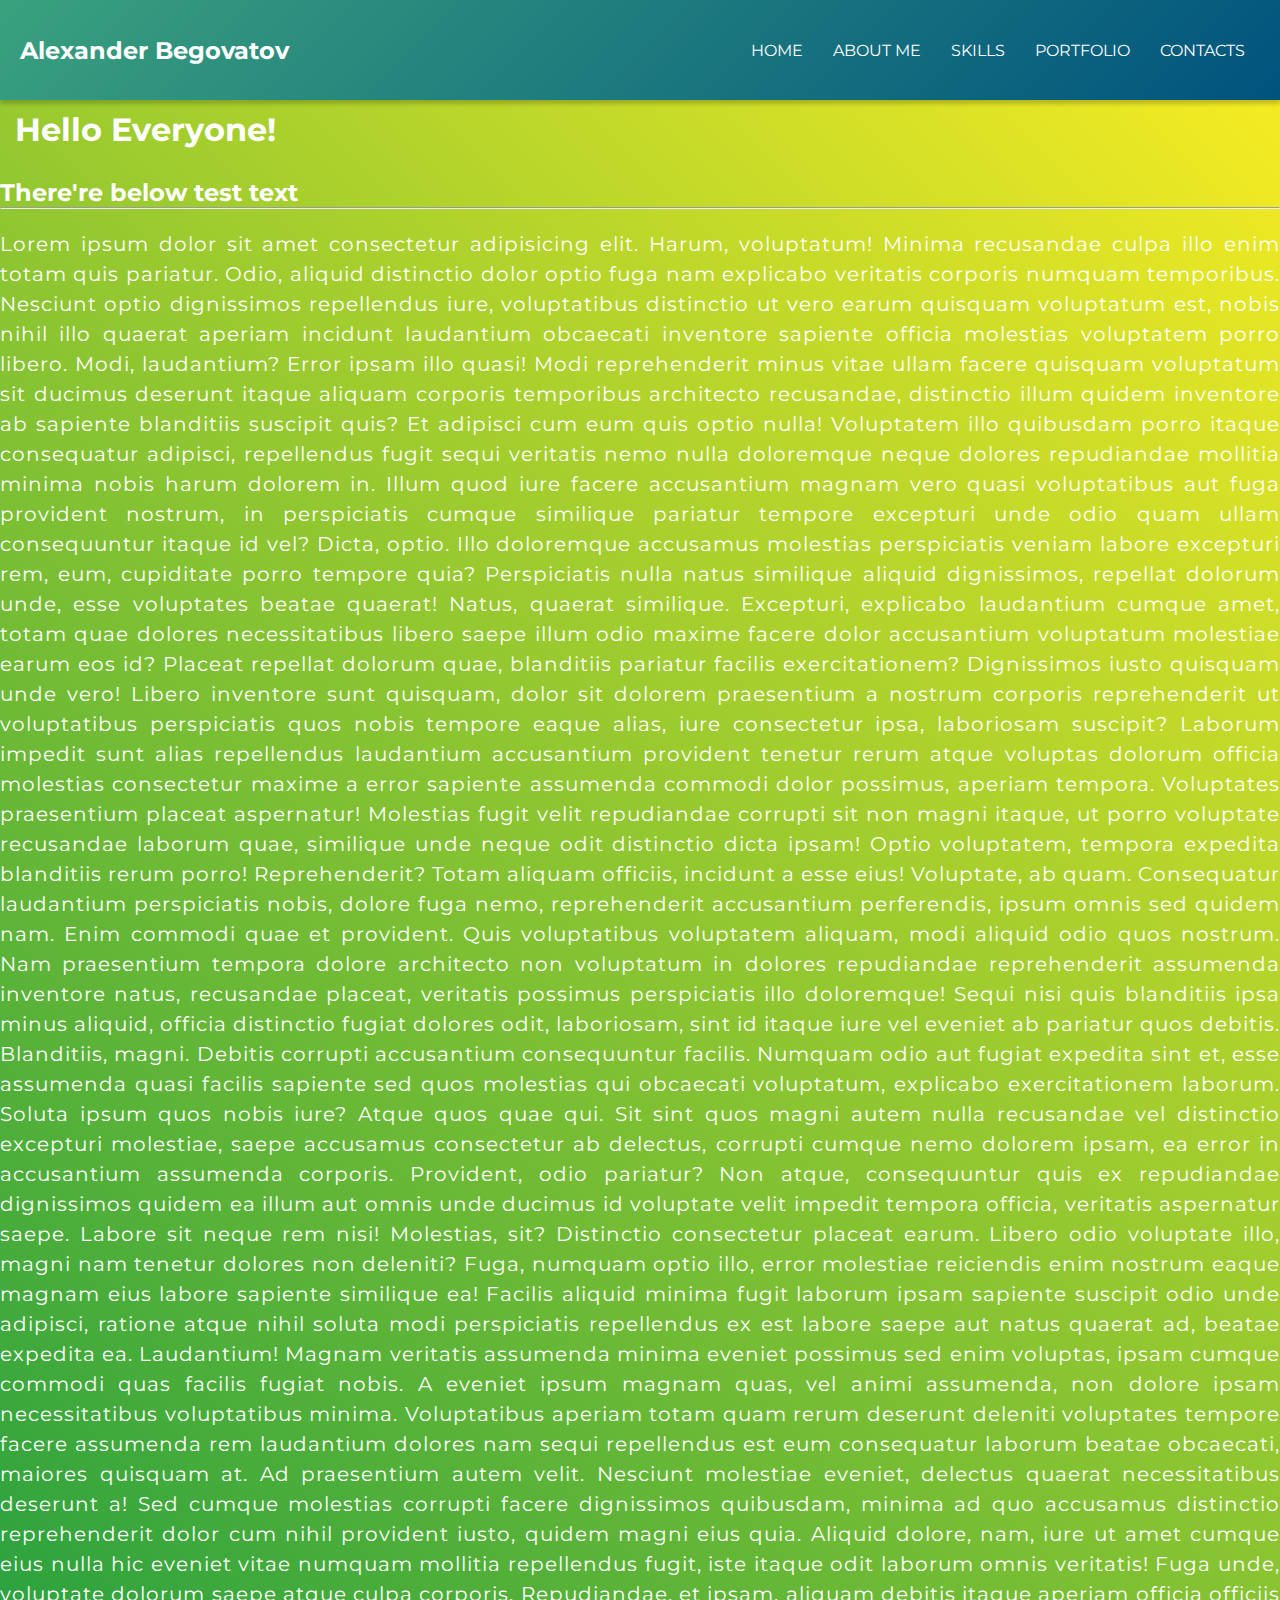
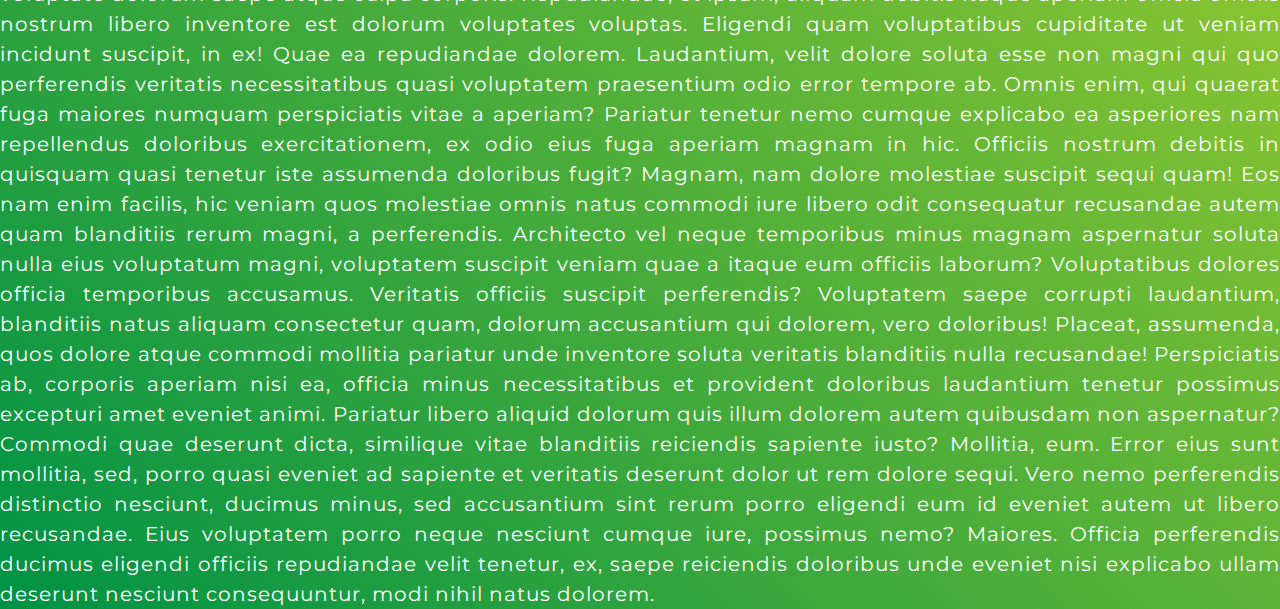
==== src/index.html @ affc96cc "Add files via upload" ====
<!DOCTYPE html>
<html lang="en">
  <head>
    <meta charset="UTF-8" />
    <meta http-equiv="X-UA-Compatible" content="IE=edge" />
    <meta name="viewport" content="width=device-width, initial-scale=1.0" />
    <title>Document</title>
    <link rel="stylesheet" href="css/styles.css" />
    <link
      href="https://fonts.googleapis.com/css?family=Montserrat:600&display=swap"
      rel="stylesheet"
    />
    <link
      href="https://stackpath.bootstrapcdn.com/font-awesome/4.7.0/css/font-awesome.min.css"
      rel="stylesheet"
      integrity="sha384-wvfXpqpZZVQGK6TAh5PVlGOfQNHSoD2xbE+QkPxCAFlNEevoEH3Sl0sibVcOQVnN"
      crossorigin="anonymous"
    />
  </head>
  <body>
    <header>
      <h2>Alexander Begovatov</h2>
      <input class="switcher" type="checkbox" id="menu" />
      <label class="open" for="menu">
        <i class="fa fa-bars"></i>
      </label>

      <nav>
        <ul>
          <li><a href="index.html">Home</a></li>
          <li><a href="#">About Me</a></li>
          <li><a href="#">Skills</a></li>
          <li><a href="#">Portfolio</a></li>
          <li><a href="#">Contacts</a></li>
        </ul>
        <label class="close" for="menu">
          <i class="fa fa-times"></i>
        </label>
      </nav>
    </header>
    <main>
      <h1>Hello Everyone!</h1>
      <br />
      <h2>There're below test text</h2>
      <hr />
      <p>
        Lorem ipsum dolor sit amet consectetur adipisicing elit. Harum,
        voluptatum! Minima recusandae culpa illo enim totam quis pariatur. Odio,
        aliquid distinctio dolor optio fuga nam explicabo veritatis corporis
        numquam temporibus. Nesciunt optio dignissimos repellendus iure,
        voluptatibus distinctio ut vero earum quisquam voluptatum est, nobis
        nihil illo quaerat aperiam incidunt laudantium obcaecati inventore
        sapiente officia molestias voluptatem porro libero. Modi, laudantium?
        Error ipsam illo quasi! Modi reprehenderit minus vitae ullam facere
        quisquam voluptatum sit ducimus deserunt itaque aliquam corporis
        temporibus architecto recusandae, distinctio illum quidem inventore ab
        sapiente blanditiis suscipit quis? Et adipisci cum eum quis optio nulla!
        Voluptatem illo quibusdam porro itaque consequatur adipisci, repellendus
        fugit sequi veritatis nemo nulla doloremque neque dolores repudiandae
        mollitia minima nobis harum dolorem in. Illum quod iure facere
        accusantium magnam vero quasi voluptatibus aut fuga provident nostrum,
        in perspiciatis cumque similique pariatur tempore excepturi unde odio
        quam ullam consequuntur itaque id vel? Dicta, optio. Illo doloremque
        accusamus molestias perspiciatis veniam labore excepturi rem, eum,
        cupiditate porro tempore quia? Perspiciatis nulla natus similique
        aliquid dignissimos, repellat dolorum unde, esse voluptates beatae
        quaerat! Natus, quaerat similique. Excepturi, explicabo laudantium
        cumque amet, totam quae dolores necessitatibus libero saepe illum odio
        maxime facere dolor accusantium voluptatum molestiae earum eos id?
        Placeat repellat dolorum quae, blanditiis pariatur facilis
        exercitationem? Dignissimos iusto quisquam unde vero! Libero inventore
        sunt quisquam, dolor sit dolorem praesentium a nostrum corporis
        reprehenderit ut voluptatibus perspiciatis quos nobis tempore eaque
        alias, iure consectetur ipsa, laboriosam suscipit? Laborum impedit sunt
        alias repellendus laudantium accusantium provident tenetur rerum atque
        voluptas dolorum officia molestias consectetur maxime a error sapiente
        assumenda commodi dolor possimus, aperiam tempora. Voluptates
        praesentium placeat aspernatur! Molestias fugit velit repudiandae
        corrupti sit non magni itaque, ut porro voluptate recusandae laborum
        quae, similique unde neque odit distinctio dicta ipsam! Optio
        voluptatem, tempora expedita blanditiis rerum porro! Reprehenderit?
        Totam aliquam officiis, incidunt a esse eius! Voluptate, ab quam.
        Consequatur laudantium perspiciatis nobis, dolore fuga nemo,
        reprehenderit accusantium perferendis, ipsum omnis sed quidem nam. Enim
        commodi quae et provident. Quis voluptatibus voluptatem aliquam, modi
        aliquid odio quos nostrum. Nam praesentium tempora dolore architecto non
        voluptatum in dolores repudiandae reprehenderit assumenda inventore
        natus, recusandae placeat, veritatis possimus perspiciatis illo
        doloremque! Sequi nisi quis blanditiis ipsa minus aliquid, officia
        distinctio fugiat dolores odit, laboriosam, sint id itaque iure vel
        eveniet ab pariatur quos debitis. Blanditiis, magni. Debitis corrupti
        accusantium consequuntur facilis. Numquam odio aut fugiat expedita sint
        et, esse assumenda quasi facilis sapiente sed quos molestias qui
        obcaecati voluptatum, explicabo exercitationem laborum. Soluta ipsum
        quos nobis iure? Atque quos quae qui. Sit sint quos magni autem nulla
        recusandae vel distinctio excepturi molestiae, saepe accusamus
        consectetur ab delectus, corrupti cumque nemo dolorem ipsam, ea error in
        accusantium assumenda corporis. Provident, odio pariatur? Non atque,
        consequuntur quis ex repudiandae dignissimos quidem ea illum aut omnis
        unde ducimus id voluptate velit impedit tempora officia, veritatis
        aspernatur saepe. Labore sit neque rem nisi! Molestias, sit? Distinctio
        consectetur placeat earum. Libero odio voluptate illo, magni nam tenetur
        dolores non deleniti? Fuga, numquam optio illo, error molestiae
        reiciendis enim nostrum eaque magnam eius labore sapiente similique ea!
        Facilis aliquid minima fugit laborum ipsam sapiente suscipit odio unde
        adipisci, ratione atque nihil soluta modi perspiciatis repellendus ex
        est labore saepe aut natus quaerat ad, beatae expedita ea. Laudantium!
        Magnam veritatis assumenda minima eveniet possimus sed enim voluptas,
        ipsam cumque commodi quas facilis fugiat nobis. A eveniet ipsum magnam
        quas, vel animi assumenda, non dolore ipsam necessitatibus voluptatibus
        minima. Voluptatibus aperiam totam quam rerum deserunt deleniti
        voluptates tempore facere assumenda rem laudantium dolores nam sequi
        repellendus est eum consequatur laborum beatae obcaecati, maiores
        quisquam at. Ad praesentium autem velit. Nesciunt molestiae eveniet,
        delectus quaerat necessitatibus deserunt a! Sed cumque molestias
        corrupti facere dignissimos quibusdam, minima ad quo accusamus
        distinctio reprehenderit dolor cum nihil provident iusto, quidem magni
        eius quia. Aliquid dolore, nam, iure ut amet cumque eius nulla hic
        eveniet vitae numquam mollitia repellendus fugit, iste itaque odit
        laborum omnis veritatis! Fuga unde, voluptate dolorum saepe atque culpa
        corporis. Repudiandae, et ipsam, aliquam debitis itaque aperiam officia
        officiis nostrum libero inventore est dolorum voluptates voluptas.
        Eligendi quam voluptatibus cupiditate ut veniam incidunt suscipit, in
        ex! Quae ea repudiandae dolorem. Laudantium, velit dolore soluta esse
        non magni qui quo perferendis veritatis necessitatibus quasi voluptatem
        praesentium odio error tempore ab. Omnis enim, qui quaerat fuga maiores
        numquam perspiciatis vitae a aperiam? Pariatur tenetur nemo cumque
        explicabo ea asperiores nam repellendus doloribus exercitationem, ex
        odio eius fuga aperiam magnam in hic. Officiis nostrum debitis in
        quisquam quasi tenetur iste assumenda doloribus fugit? Magnam, nam
        dolore molestiae suscipit sequi quam! Eos nam enim facilis, hic veniam
        quos molestiae omnis natus commodi iure libero odit consequatur
        recusandae autem quam blanditiis rerum magni, a perferendis. Architecto
        vel neque temporibus minus magnam aspernatur soluta nulla eius
        voluptatum magni, voluptatem suscipit veniam quae a itaque eum officiis
        laborum? Voluptatibus dolores officia temporibus accusamus. Veritatis
        officiis suscipit perferendis? Voluptatem saepe corrupti laudantium,
        blanditiis natus aliquam consectetur quam, dolorum accusantium qui
        dolorem, vero doloribus! Placeat, assumenda, quos dolore atque commodi
        mollitia pariatur unde inventore soluta veritatis blanditiis nulla
        recusandae! Perspiciatis ab, corporis aperiam nisi ea, officia minus
        necessitatibus et provident doloribus laudantium tenetur possimus
        excepturi amet eveniet animi. Pariatur libero aliquid dolorum quis illum
        dolorem autem quibusdam non aspernatur? Commodi quae deserunt dicta,
        similique vitae blanditiis reiciendis sapiente iusto? Mollitia, eum.
        Error eius sunt mollitia, sed, porro quasi eveniet ad sapiente et
        veritatis deserunt dolor ut rem dolore sequi. Vero nemo perferendis
        distinctio nesciunt, ducimus minus, sed accusantium sint rerum porro
        eligendi eum id eveniet autem ut libero recusandae. Eius voluptatem
        porro neque nesciunt cumque iure, possimus nemo? Maiores. Officia
        perferendis ducimus eligendi officiis repudiandae velit tenetur, ex,
        saepe reiciendis doloribus unde eveniet nisi explicabo ullam deserunt
        nesciunt consequuntur, modi nihil natus dolorem.
      </p>
    </main>
    <footer></footer>
  </body>
</html>
---- src/css/styles.css ----
* {
  margin: 0;
  padding: 0;
  font-family: "Montserrat", sans-serif;
  color: #fff;
}

body {
  background: linear-gradient(45deg, #009245, #fcee21);
  min-height: 100vh;
}

header {
  min-height: 100px;
  background: linear-gradient(-45deg, #00537e, #3aa17e);
  padding: 0 20px;
  display: flex;
  align-items: center;
  justify-content: space-between;
  box-shadow: 0 4px 4px 0 rgba(0, 0, 0, 0.2);
  position: relative;
}

header .switcher {
  position: absolute;
  visibility: hidden;
  left: -9999;
}

header label {
  font-size: 30px;
  cursor: pointer;
  display: none;
}

header ul {
  list-style-type: none;
  display: flex;
}

header a {
  display: block;
  text-transform: uppercase;
  text-decoration: none;
  padding: 0 15px;
  transition: 0.4s;
}

header a:hover {
  color: #3498db;
}

@media screen and (max-width: 800px) {
  .open,
.close {
    display: block;
  }
  .close {
    position: absolute;
    top: 40px;
    right: 40px;
  }
  .switcher:checked ~ nav {
    right: 0;
  }
  nav {
    position: fixed;
    width: 100%;
    height: 100vh;
    background: linear-gradient(180deg, #00537e, #3aa17e);
    right: -100%;
    top: 0;
    text-align: center;
    padding: 100px 0;
    transition: 0.7s;
  }
  nav ul {
    flex-direction: column;
  }
  nav a {
    padding: 20px;
  }
  nav a:hover {
    background-color: rgba(255, 255, 255, 0.03);
  }
}
h1 {
  margin: 10px 15px;
}

p {
  color: #fff;
  font-size: 20px;
  letter-spacing: 1px;
  line-height: 30px;
  text-align: justify;
  margin-top: 20px;
}

::-webkit-scrollbar {
  width: 15px;
  background: #101124;
}

::-webkit-scrollbar-track {
  border: 5px solid #02557e;
  box-shadow: inset 0 0 2.5px 2px #389e7e;
}

::-webkit-scrollbar-thumb {
  background: #02557e;
  border-radius: 15px;
}
/*# sourceMappingURL=styles.css.map */
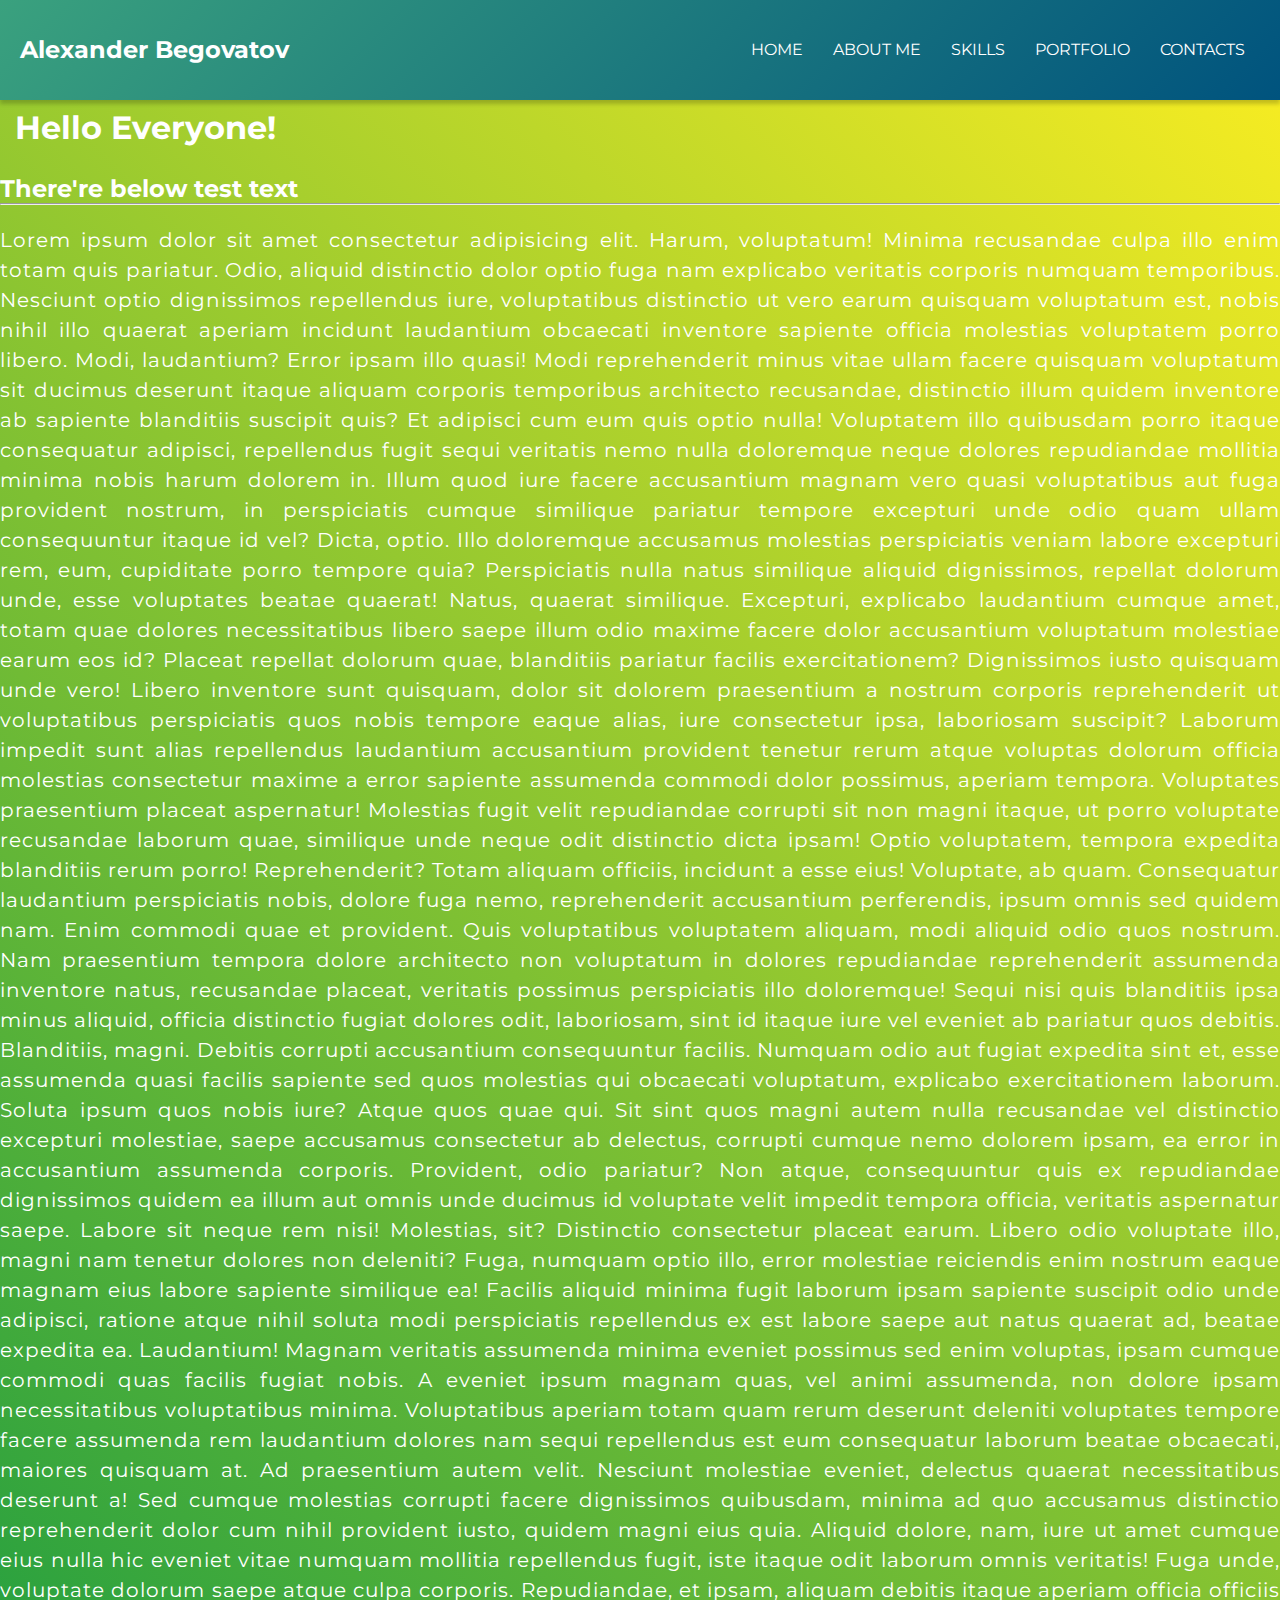
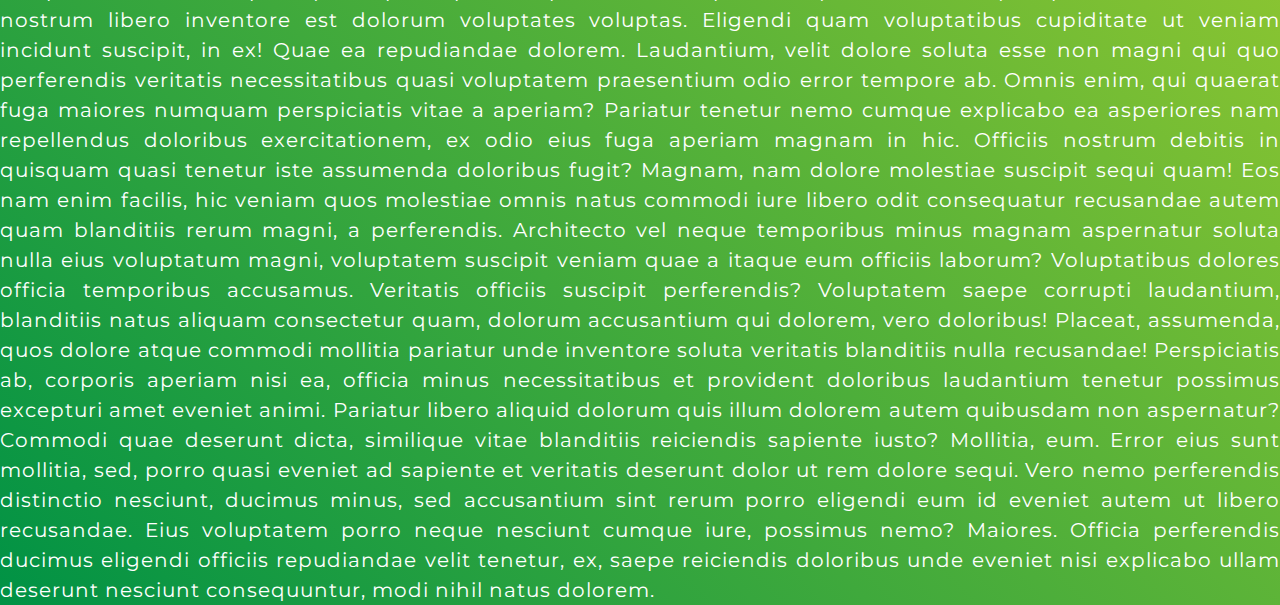
==== commit 67857597: "Add files via upload" ====
--- a/src/index.html
+++ b/src/index.html
@@ -4,8 +4,12 @@
     <meta charset="UTF-8" />
     <meta http-equiv="X-UA-Compatible" content="IE=edge" />
     <meta name="viewport" content="width=device-width, initial-scale=1.0" />
+    <meta
+      name="description"
+      content="Alexander Begovatov, web, graphic design"
+    />
     <title>Document</title>
-    <link rel="stylesheet" href="css/styles.css" />
+    <link rel="stylesheet" href="css/normalize.css" />
     <link
       href="https://fonts.googleapis.com/css?family=Montserrat:600&display=swap"
       rel="stylesheet"
@@ -16,10 +20,12 @@
       integrity="sha384-wvfXpqpZZVQGK6TAh5PVlGOfQNHSoD2xbE+QkPxCAFlNEevoEH3Sl0sibVcOQVnN"
       crossorigin="anonymous"
     />
+    <link rel="stylesheet" href="css/styles.css" />
   </head>
   <body>
     <header>
       <h2>Alexander Begovatov</h2>
+
       <input class="switcher" type="checkbox" id="menu" />
       <label class="open" for="menu">
         <i class="fa fa-bars"></i>
--- a/src/css/styles.css
+++ b/src/css/styles.css
@@ -3,6 +3,7 @@
   padding: 0;
   font-family: "Montserrat", sans-serif;
   color: #fff;
+  box-sizing: border-box;
 }
 
 body {
